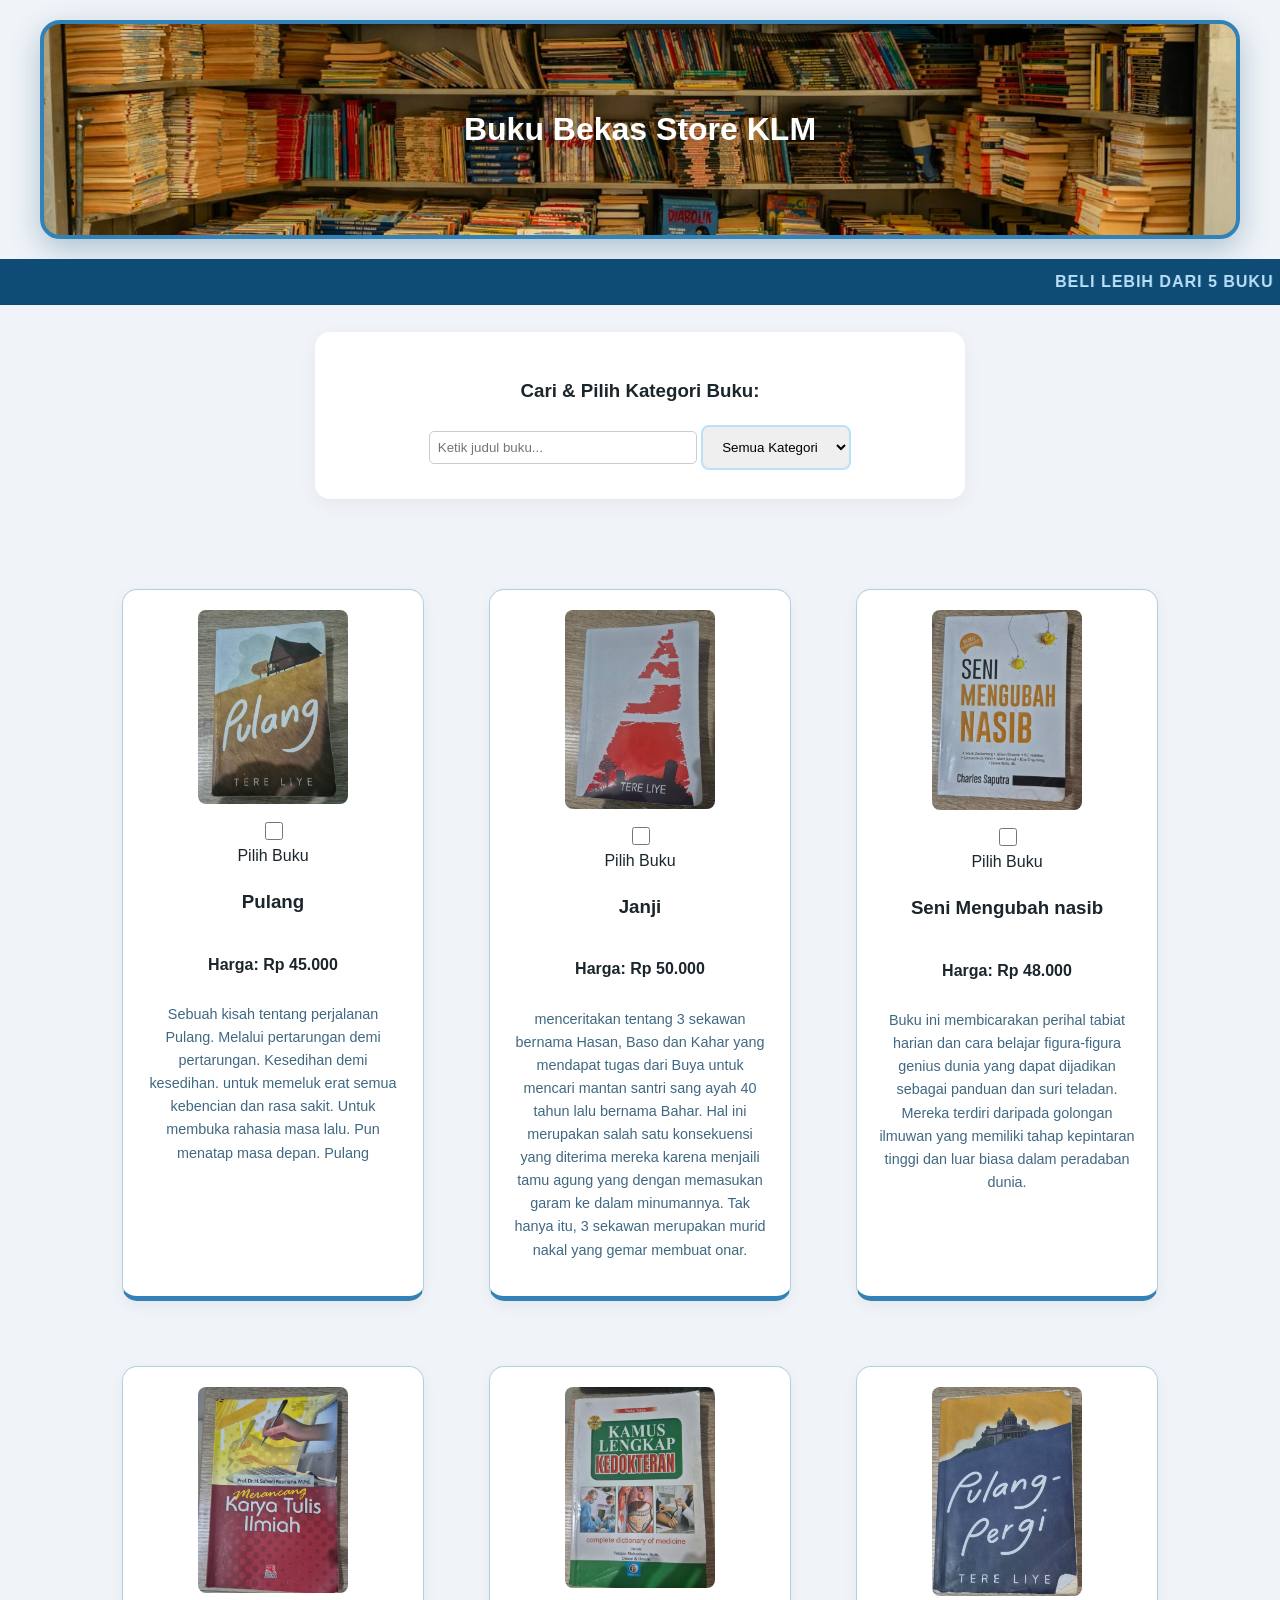
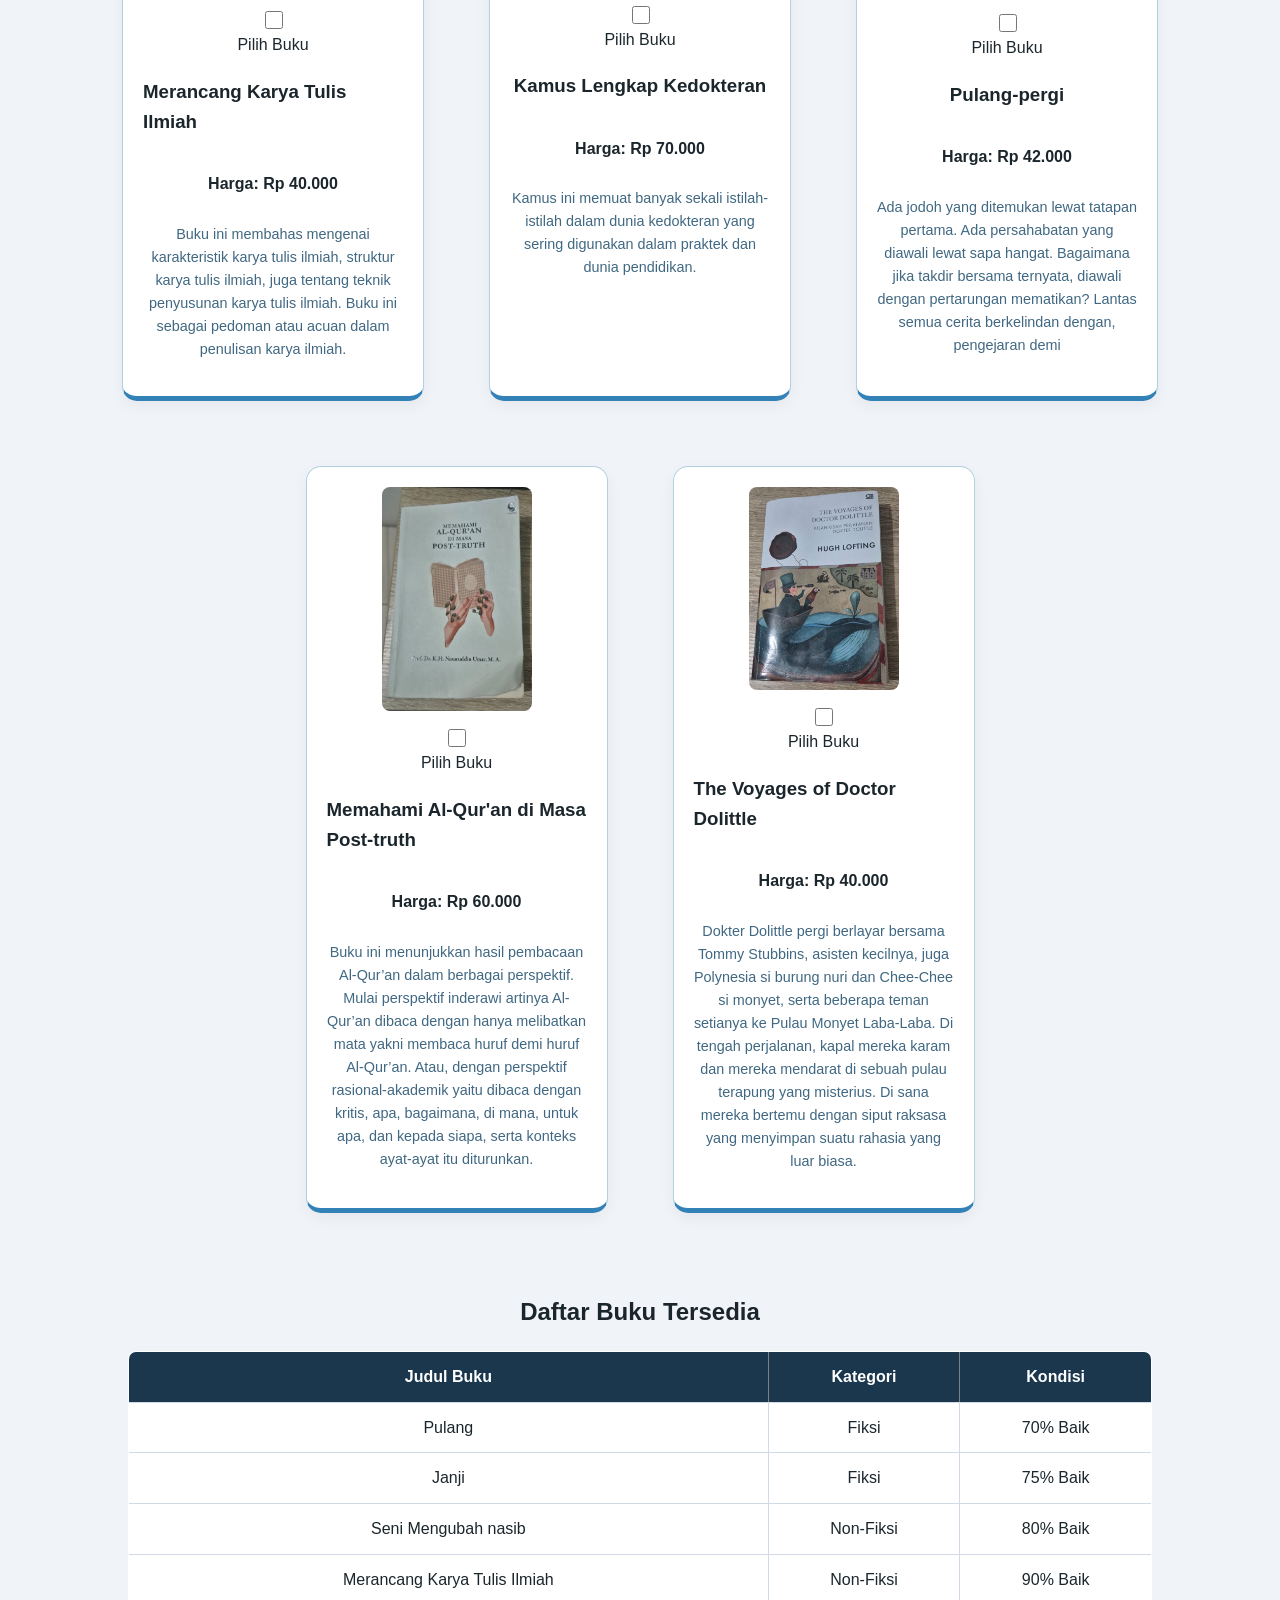
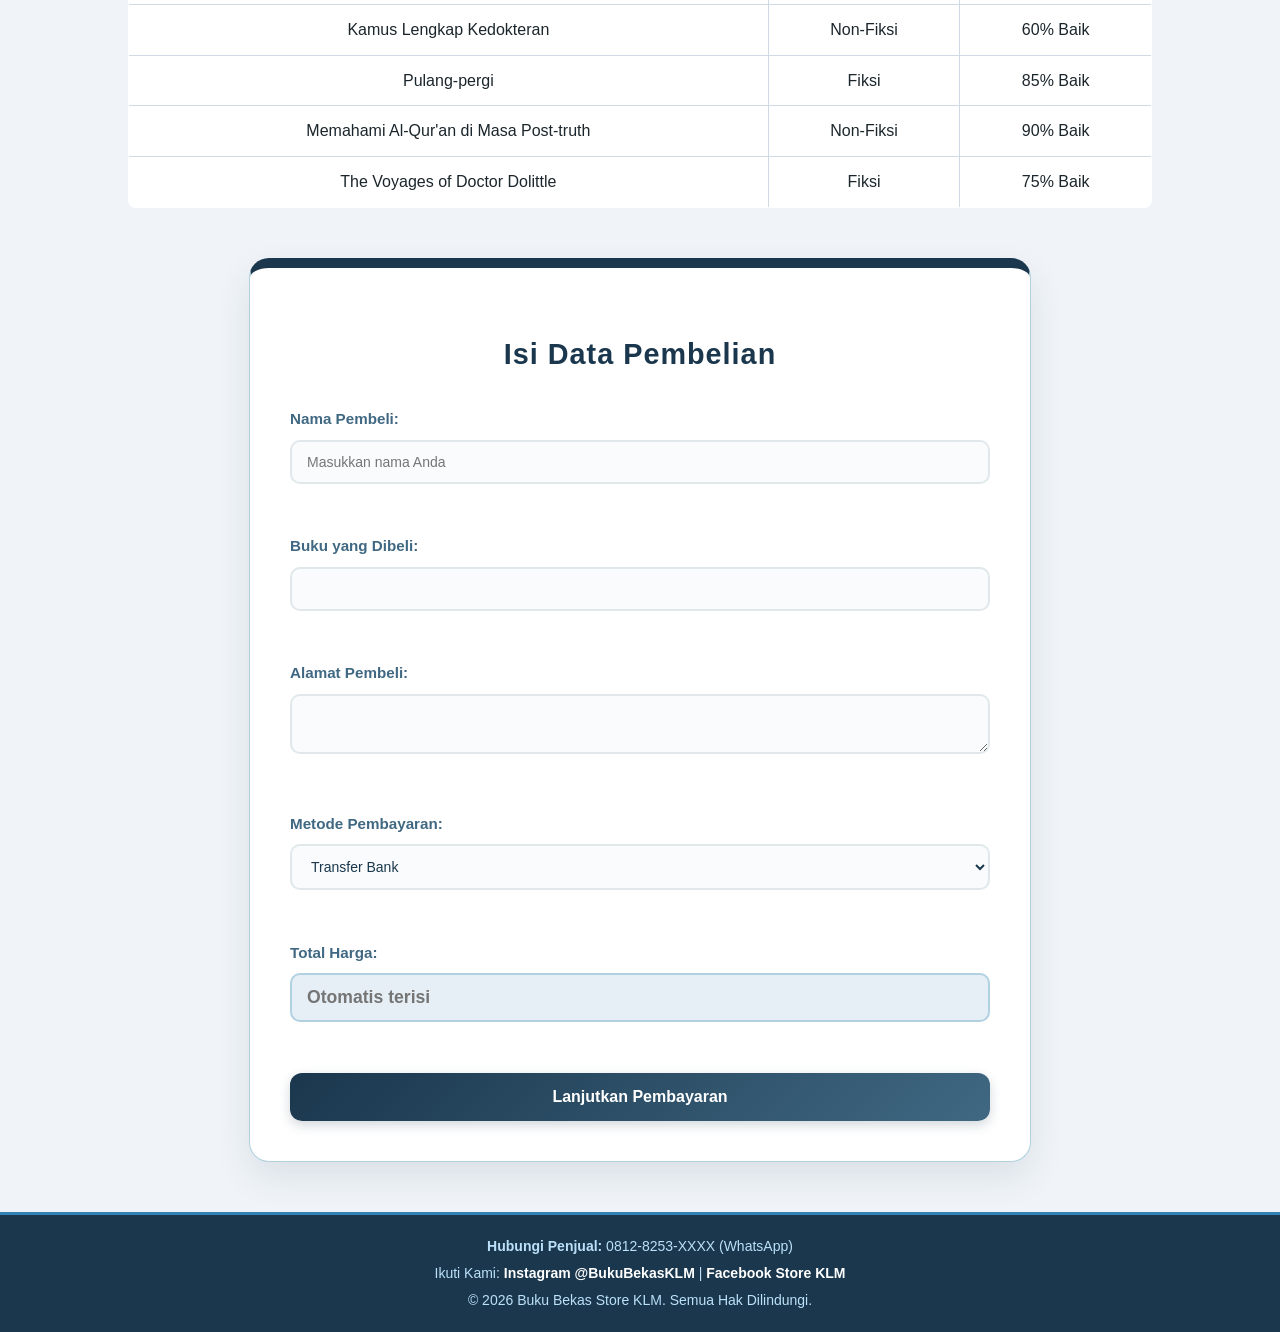
==== UTS.html @ cb33f7d5 "p1 alfin" ====
<!DOCTYPE html>
<html>
    <head>
        <title>CSSExternal</title>
        <meta charset="UTF-8">
        <link rel="stylesheet" href="UTS.css">
    </head>
    <body>
        <header>
            <h1>Buku Bekas Store KLM</h1>
            <marquee direction="left" behavior="scroll" scrollamount="8" loop="100">BELI LEBIH DARI 5 BUKU DAPAT DISKON 10%!!! BELI LEBIH DARI 5 BUKU DAPAT DISKON 10%!!! BELI LEBIH DARI 5 BUKU DAPAT DISKON 10%!!! </marquee>
        </header>
        <section class="kategori">
            <h3>Cari & Pilih Kategori Buku:</h3>
            <input type="text" id="search-buku" placeholder="Ketik judul buku..." style="padding: 8px; border-radius: 5px; border: 1px solid #ccc; margin-bottom: 10px; width: 250px;">
            <select id="jenis-buku">
                <option value="semua">Semua Kategori</option> 
                <option value="fiksi">Fiksi</option>
                <option value="nonfiksi">Non-Fiksi</option>
            </select>
        </section>
    <main>
        <ul class="daftar-buku">
            <li class="book-item" data-category="fiksi">
                <img src="gambar/buku1.jpeg" alt="Sampul Buku Fiksi" width="150">
                <input type="checkbox" class="pilih-buku" data-harga="45000" data-judul="Pulang"> Pilih Buku
                <h3>Pulang</h3>
                <p><strong>Harga: Rp 45.000</strong></p>
                <p class="sinopsis">Sebuah kisah tentang perjalanan Pulang. Melalui pertarungan demi pertarungan. Kesedihan demi kesedihan. untuk memeluk erat semua kebencian dan rasa sakit. Untuk membuka rahasia masa lalu. Pun menatap masa depan. Pulang</p>
            </li>
            
            <li class="book-item" data-category="fiksi">
                <img src="gambar/buku2.jpeg" alt="Sampul Buku Fiksi" width="150">
                <input type="checkbox" class="pilih-buku" data-harga="50000" data-judul="janji"> Pilih Buku
                <h3>Janji</h3>
                <p><strong>Harga: Rp 50.000</strong></p>
                <p class="sinopsis">menceritakan tentang 3 sekawan bernama Hasan, Baso dan Kahar yang mendapat tugas dari Buya untuk mencari mantan santri sang ayah 40 tahun lalu bernama Bahar. Hal ini merupakan salah satu konsekuensi yang diterima mereka karena menjaili tamu agung yang dengan memasukan garam ke dalam minumannya. Tak hanya itu, 3 sekawan merupakan murid nakal yang gemar membuat onar.</p>
            </li>

            <li class="book-item" data-category="nonfiksi">
                <img src="gambar/buku3.jpeg" alt="Sampul Buku Non-Fiksi" width="150">
                <input type="checkbox" class="pilih-buku" data-harga="48000" data-judul="Seni Mengubah Nasib"> Pilih Buku
                <h3>Seni Mengubah nasib</h3>
                <p><strong>Harga: Rp 48.000</strong></p>
                <p class="sinopsis">Buku ini membicarakan perihal tabiat harian dan cara belajar figura-figura genius dunia yang dapat dijadikan sebagai panduan dan suri teladan. Mereka terdiri daripada golongan ilmuwan yang memiliki tahap kepintaran tinggi dan luar biasa dalam peradaban dunia.</p>
            </li>

            <li class="book-item" data-category="nonfiksi">
                <img src="gambar/buku4.jpeg" alt="Sampul Buku Non-Fiksi" width="150">
                <input type="checkbox" class="pilih-buku" data-harga="40000" data-judul="Merancang Karya Tulis Ilmiah"> Pilih Buku
                <h3>Merancang Karya Tulis Ilmiah</h3>
                <p><strong>Harga: Rp 40.000</strong></p>
                <p class="sinopsis">Buku ini membahas mengenai karakteristik karya tulis ilmiah, struktur karya tulis ilmiah, juga tentang teknik penyusunan karya tulis ilmiah. Buku ini sebagai pedoman atau acuan dalam penulisan karya ilmiah.</p>
            </li>

            <li class="book-item" data-category="nonfiksi">
                <img src="gambar/buku5.jpeg" alt="Sampul Buku Non-Fiksi" width="150">
                <input type="checkbox" class="pilih-buku" data-harga="70000" data-judul="Kamus Lengkap Kedokteran"> Pilih Buku
                <h3>Kamus Lengkap Kedokteran</h3>
                <p><strong>Harga: Rp 70.000</strong></p>
                <p class="sinopsis">Kamus ini memuat banyak sekali istilah-istilah dalam dunia kedokteran yang sering digunakan dalam praktek dan dunia pendidikan.</p>
            </li>

            <li class="book-item" data-category="fiksi">
                <img src="gambar/buku6.jpeg" alt="Sampul Buku Fiksi" width="150">
                <input type="checkbox" class="pilih-buku" data-harga="42000" data-judul="Pulang-pergi"> Pilih Buku
                <h3>Pulang-pergi</h3>
                <p><strong>Harga: Rp 42.000</strong></p>
                <p class="sinopsis">Ada jodoh yang ditemukan lewat tatapan pertama. Ada persahabatan yang diawali lewat sapa hangat. Bagaimana jika takdir bersama ternyata, diawali dengan pertarungan mematikan? Lantas semua cerita berkelindan dengan, pengejaran demi</p>
            </li>

            <li class="book-item" data-category="nonfiksi">
                <img src="gambar/buku7.jpeg" alt="Sampul Buku Non-Fiksi" width="150">
                <input type="checkbox" class="pilih-buku" data-harga="60000" data-judul="Memahami Al-Qur'an di Masa Post-truth"> Pilih Buku
                <h3>Memahami Al-Qur'an di Masa Post-truth</h3>
                <p><strong>Harga: Rp 60.000</strong></p>
                <p class="sinopsis">Buku ini menunjukkan hasil pembacaan Al-Qur’an dalam berbagai perspektif. Mulai perspektif inderawi artinya Al-Qur’an dibaca dengan hanya melibatkan mata yakni membaca huruf demi huruf Al-Qur’an. Atau, dengan perspektif rasional-akademik yaitu dibaca dengan kritis, apa, bagaimana, di mana, untuk apa, dan kepada siapa, serta konteks ayat-ayat itu diturunkan.</p>
            </li>

            <li class="book-item" data-category="fiksi">
                <img src="gambar/buku8.jpeg" alt="Sampul Buku Fiksi" width="150">
                <input type="checkbox" class="pilih-buku" data-harga="40000" data-judul="The Voyages of Doctor Dolittle"> Pilih Buku
                <h3>The Voyages of Doctor Dolittle</h3>
                <p><strong>Harga: Rp 40.000</strong></p>
                <p class="sinopsis">Dokter Dolittle pergi berlayar bersama Tommy Stubbins, asisten kecilnya, juga Polynesia si burung nuri dan Chee-Chee si monyet, serta beberapa teman setianya ke Pulau Monyet Laba-Laba. Di tengah perjalanan, kapal mereka karam dan mereka mendarat di sebuah pulau terapung yang misterius. Di sana mereka bertemu dengan siput raksasa yang menyimpan suatu rahasia yang luar biasa.</p>
            </li>
        </ul>
    </main>

    <section class="stok-buku">
        <h2>Daftar Buku Tersedia</h2>
        <table border="1">
            <tr>
                <th>Judul Buku</th>
                <th>Kategori</th>
                <th>Kondisi</th>
            </tr>
            <tr>
                <td>Pulang</td>
                <td>Fiksi</td>
                <td>70% Baik</td>
            </tr>
            <tr>
                <td>Janji</td>
                <td>Fiksi</td>
                <td>75% Baik</td>
            </tr>
            <tr>
                <td>Seni Mengubah nasib</td>
                <td>Non-Fiksi</td>
                <td>80% Baik</td>
            </tr>
            <tr>
                <td>Merancang Karya Tulis Ilmiah</td>
                <td>Non-Fiksi</td>
                <td>90% Baik</td>
            </tr>
            <tr>
                <td>Kamus Lengkap Kedokteran</td>
                <td>Non-Fiksi</td>
                <td>60% Baik</td>
            </tr>
            <tr>
                <td>Pulang-pergi</td>
                <td>Fiksi</td>
                <td>85% Baik</td>
            </tr>
            <tr>
                <td>Memahami Al-Qur'an di Masa Post-truth</td>
                <td>Non-Fiksi</td>
                <td>90% Baik</td>
            </tr>
            <tr>
                <td>The Voyages of Doctor Dolittle</td>
                <td>Fiksi</td>
                <td>75% Baik</td>
            </tr>
        </table>
    </section>

    <section class="order-form">
        <h2>Isi Data Pembelian</h2>
        <form id="pembelian">
            <label for="nama">Nama Pembeli:</label>
            <input type="text" id="nama" name="nama" placeholder="Masukkan nama Anda"><br><br>

            <label for="pilihan-buku">Buku yang Dibeli:</label>
            <input type="text" id="pilihan-buku" name="pilihan-buku"><br><br>

            <label for="alamat">Alamat Pembeli:</label>
            <textarea id="alamat" name="alamat"></textarea><br><br>

            <label>Metode Pembayaran:</label>
            <select name="pembayaran">
                <option value="transfer">Transfer Bank</option>
                <option value="cod">COD (Bayar di Tempat)</option>
            </select><br><br>

            <label>Total Harga:</label>
            <input type="text" id="total" readonly placeholder="Otomatis terisi"><br><br>

            <button type="button" onclick="proses()">Lanjutkan Pembayaran</button>
        </form>
    </section>
    <script src="UTS.js"></script>
    <section class="riwayat-pembelian" id="riwayat-section" style="display:none;">
        <h2>Riwayat Pembelian</h2>
        <div id="daftar-riwayat"></div>
    </section>
    </body>
    <footer>
    <div class="footer-container">
        <p><strong>Hubungi Penjual:</strong> 0812-8253-XXXX (WhatsApp)</p> <div class="sosmed-links">
            <span>Ikuti Kami: </span>
            <a href="#">Instagram @BukuBekasKLM</a> | 
            <a href="#">Facebook Store KLM</a> </div>
        <p class="copyright">&copy; 2026 Buku Bekas Store KLM. Semua Hak Dilindungi.</p>
    </div>
</footer>
</html>
---- UTS.css ----
body {
    font-family: 'Segoe UI', Roboto, Helvetica, Arial, sans-serif;
    color: #1B262C;
    background-color: #F0F4F8; /* Blue-Grey Soft */
    margin: 0;
    padding: 0;
    line-height: 1.6;
}

h1 {
    text-align: center;
    color: #FFFFFF;
    background-image: url(gambar/image\ buku\ bekaas.jpeg);
    background-size: cover;
    background-position: center;
    max-width: 90%;
    margin: 20px auto;
    padding: 80px 20px;
    border: 4px solid #3282B8;
    border-radius: 20px;
    box-shadow: 0 10px 30px rgba(15, 76, 117, 0.3);
}

h2 {
    text-align: center;
}

marquee {
    background-color: #0F4C75;
    color: #BBE1FA;
    padding: 10px;
    font-weight: 600;
    letter-spacing: 1px;
}

.kategori {
    background: #FFFFFF;
    max-width: 600px;
    margin: 20px auto 30px;
    padding: 25px;
    border-radius: 15px;
    box-shadow: 0 5px 20px rgba(0,0,0,0.05);
    text-align: center;
    position: relative;
    z-index: 10;
}

#search-buku, #jenis-buku {
    padding: 12px 15px;
    border: 2px solid #BBE1FA;
    border-radius: 8px;
    outline: none;
    transition: all 0.3s;
}

#search-buku { width: 60%; }
#search-buku:focus { border-color: #3282B8; box-shadow: 0 0 8px rgba(50, 130, 184, 0.2); }

.daftar-buku {
    display: flex;
    flex-wrap: wrap;
    justify-content: center;
    gap: 25px;
    padding: 40px;
}

.book-item {
    display: flex;
    flex-direction: column; 
    align-items: center;
    margin: 20px; 
    padding: 20px; 
    background-color: #FFFFFF;
    border: 1px solid #B1D0E0; 
    width: 260px;
    border-radius: 15px;
    box-shadow: 0 5px 15px rgba(26, 55, 77, 0.05);
    transition: transform 0.3s ease;
}

.selection-box {
    display: flex;
    align-items: center;
    justify-content: center;
    gap: 10px;
    margin: 15px 0; 
    padding: 8px 15px;
    background-color: #F1F6F9; 
    border-radius: 20px;
    border: 1px solid #B1D0E0;
    width: 80%; 
    cursor: pointer;
}

.pilih-buku {
    accent-color: #0F4C75; 
    width: 18px;
    height: 18px;
    cursor: pointer;
}

.book-item img {
    max-width: 100%;
    height: auto;
    border-radius: 8px;
    margin-bottom: 15px; 
    display: block; 
}

.sinopsis {
    font-size: 0.9em;
    color: #406882;
    text-align: center; 
    margin-top: 10px;
}
.book-item:has(.pilih-buku:checked) {
    border: 2px solid #3282B8;
    background-color: #F0F8FF;
    transform: translateY(-5px); 
}

table {
    width: 80%;
    margin: 20px auto;
    border-collapse: collapse;
    background-color: #FFFFFF;
    border-radius: 8px;
    overflow: hidden; 
}

th {
    background-color: #1A374D;
    color: #FFFFFF;
    padding: 12px;
}

td {
    padding: 12px;
    border: 1px solid #D1D9E6;
    text-align: center;
}
.book-item {
    background: #FFFFFF;
    padding: 20px;
    width: 260px;
    border-radius: 15px;
    border-bottom: 5px solid #3282B8;
    box-shadow: 0 5px 15px rgba(0,0,0,0.05);
    transition: transform 0.3s;
}



/* --- Styling Area Form Pembelian (Soal 3 & 5) --- */
.order-form {
    background-color: #FFFFFF;
    max-width: 700px;
    margin: 50px auto;
    padding: 40px; /* Box model: padding ditingkatkan agar lega  */
    border-radius: 20px;
    border: 1px solid #B1D0E0;
    border-top: 10px solid #1A374D; /* Aksen Navy Tebal di atas */
    box-shadow: 0 15px 35px rgba(26, 55, 77, 0.1);
}

.order-form h2 {
    color: #1A374D;
    text-align: center;
    margin-bottom: 30px;
    font-size: 1.8em;
    letter-spacing: 1px;
}

.order-form label {
    display: block;
    font-weight: 600;
    margin-bottom: 8px;
    color: #406882;
    font-size: 0.95em;
}

.order-form input[type="text"],
.order-form textarea,
.order-form select {
    width: 100%;
    padding: 12px 15px;
    margin-bottom: 25px; 
    border: 2px solid #E1E8EB;
    border-radius: 10px;
    background-color: #F9FBFC;
    color: #1A374D;
    font-family: inherit;
    font-size: 14px;
    transition: all 0.3s ease;
    box-sizing: border-box; 
}

.order-form input:focus,
.order-form textarea:focus,
.order-form select:focus {
    border-color: #3282B8;
    background-color: #FFFFFF;
    box-shadow: 0 0 0 4px rgba(50, 130, 184, 0.1);
    outline: none;
}

/* Khusus untuk Total Harga (Read-only) */
#total {
    background-color: #E6EFF5;
    border-color: #B1D0E0;
    font-weight: bold;
    color: #0F4C75;
    font-size: 1.1em;
}

/* Tombol Lanjutkan Pembayaran (Soal 3) */
button {
    background: linear-gradient(135deg, #1A374D 0%, #406882 100%);
    color: white;
    border: none;
    padding: 15px 30px;
    border-radius: 12px;
    font-size: 16px;
    font-weight: bold;
    cursor: pointer;
    width: 100%;
    transition: all 0.3s ease;
    box-shadow: 0 4px 12px rgba(26, 55, 77, 0.2);
}

button:hover {
    transform: translateY(-2px);
    box-shadow: 0 6px 18px rgba(26, 55, 77, 0.3);
    filter: brightness(1.1);
}

/* --- Styling Riwayat Pembelian (Soal 7) --- */
.riwayat-pembelian {
    max-width: 700px;
    margin: 30px auto 120px;
    background: #FFFFFF;
    padding: 30px;
    border-radius: 15px;
    border: 1px dashed #B1D0E0;
}

.nota-pembelian {
    background: #F1F6F9;
    padding: 20px;
    border-radius: 10px;
    margin-bottom: 15px;
    border-left: 5px solid #3282B8;
}

footer {
    position:static;
    bottom: 0;
    left: 0;
    width: 100%;
    background-color: #1A374D; 
    color: #BBE1FA; 
    text-align: center;
    padding: 15px 0; 
    font-size: 14px;
    border-top: 3px solid #3282B8; 
    z-index: 1000; 
}

.footer-container p {
    margin: 5px 0; 
}

.sosmed-links a {
    color: #FFFFFF;
    text-decoration: none;
    font-weight: bold;
    transition: color 0.3s;
}

.sosmed-links a:hover {
    color: #BBE1FA; 
    text-decoration: underline;
}

@media screen and (max-width: 768px) {
    h1 {
        padding: 50px 15px; 
        font-size: 1.8rem; 
        max-width: 95%;
    }

    .kategori {
        max-width: 90%;
        padding: 20px;
    }

    #search-buku {
        width: 100%; /* Search memenuhi lebar pada layar kecil */
        margin-bottom: 10px;
        margin-right: 0;
    }

    #jenis-buku {
        width: 100%;
    }

    .daftar-buku {
        padding: 20px;
        gap: 15px;
    }

    .order-form, .riwayat-pembelian {
        max-width: 90%;
        padding: 25px; /* Mengurangi padding form [cite: 41] */
    }
}

@media screen and (max-width: 480px) {
    h1 {
        padding: 40px 10px;
        font-size: 1.5rem; 
        border-radius: 15px;
    }

    .daftar-buku {
        flex-direction: column; 
        align-items: center;
    }

    .book-item {
        width: 90%; 
        margin: 10px 0;
    }

    .stok-buku {
        width: 100%;
        overflow-x: auto; 
        display: block;
    }

    table {
        width: 100%;
        font-size: 12px; 
    }

    th, td {
        padding: 8px;
    }

    button {
        padding: 12px 20px;
        font-size: 14px;
    }

    footer {
        font-size: 12px;
        padding: 20px 10px;
    }
}
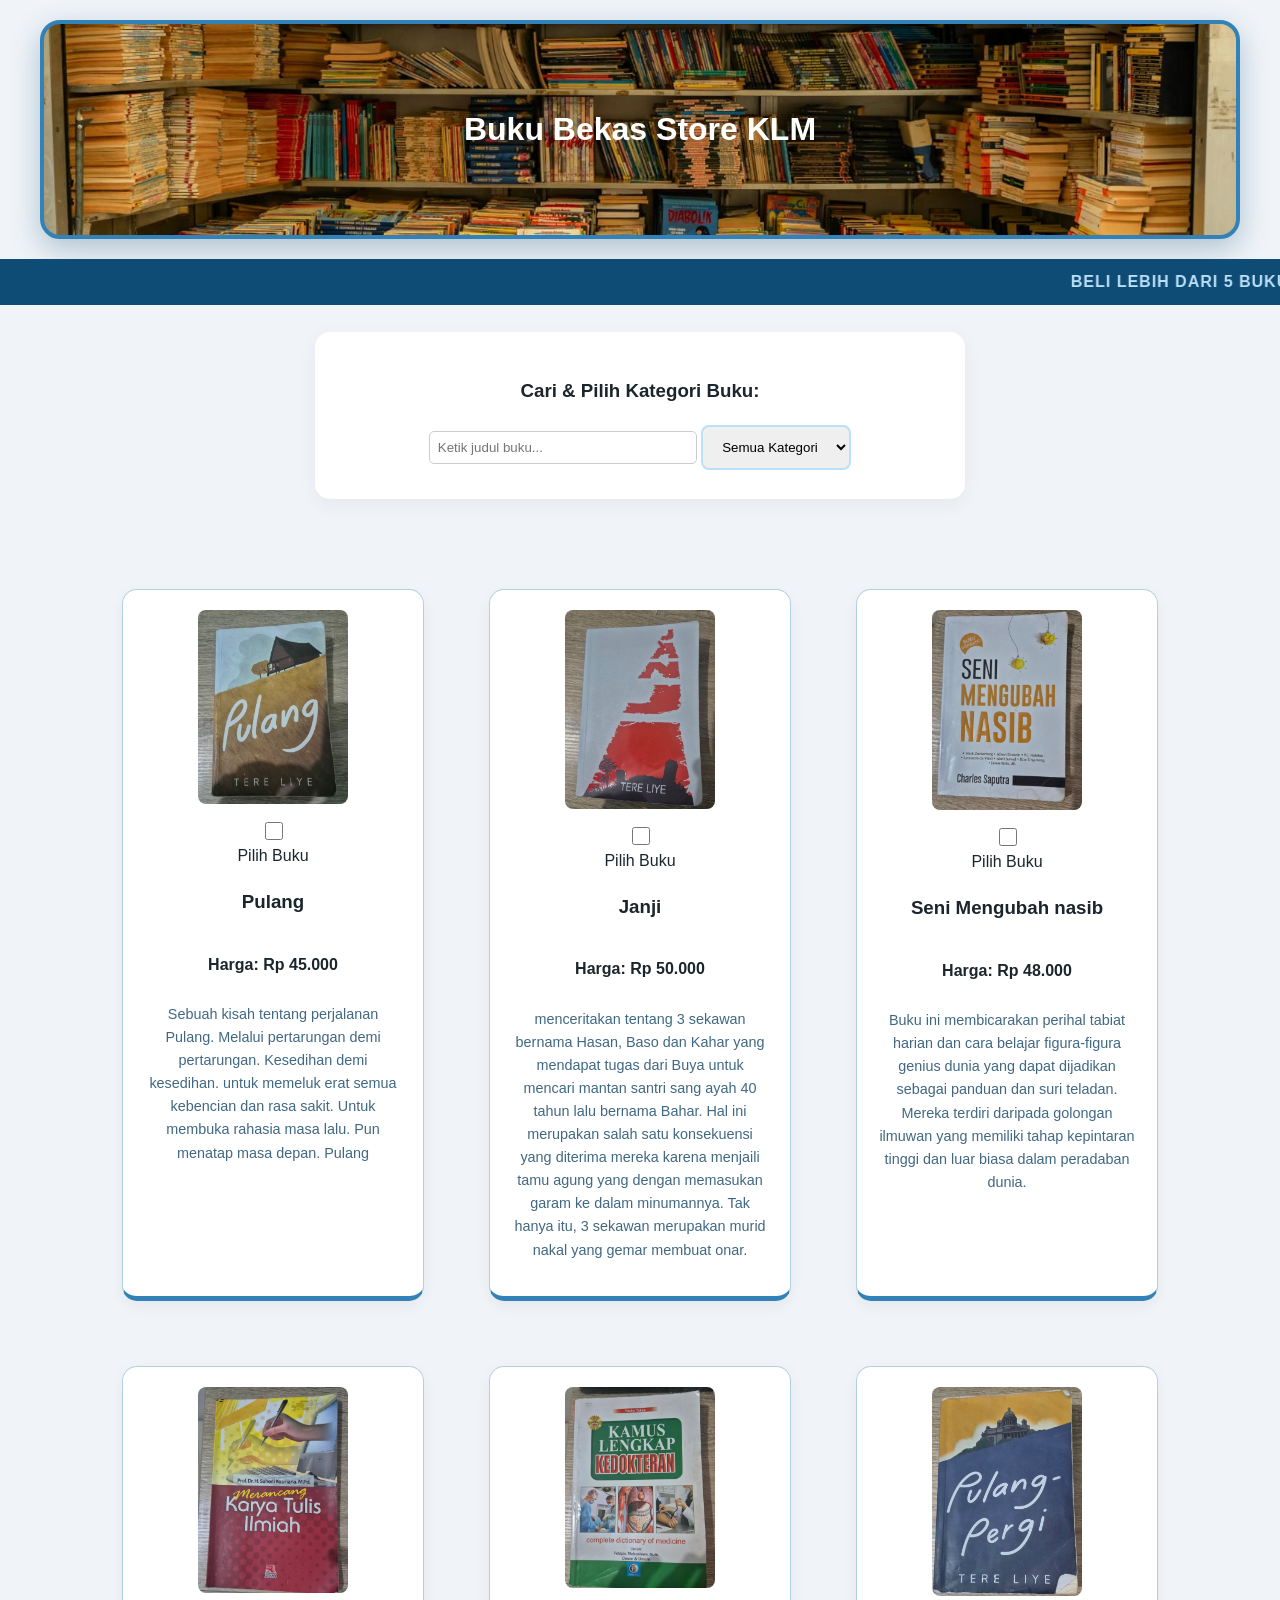
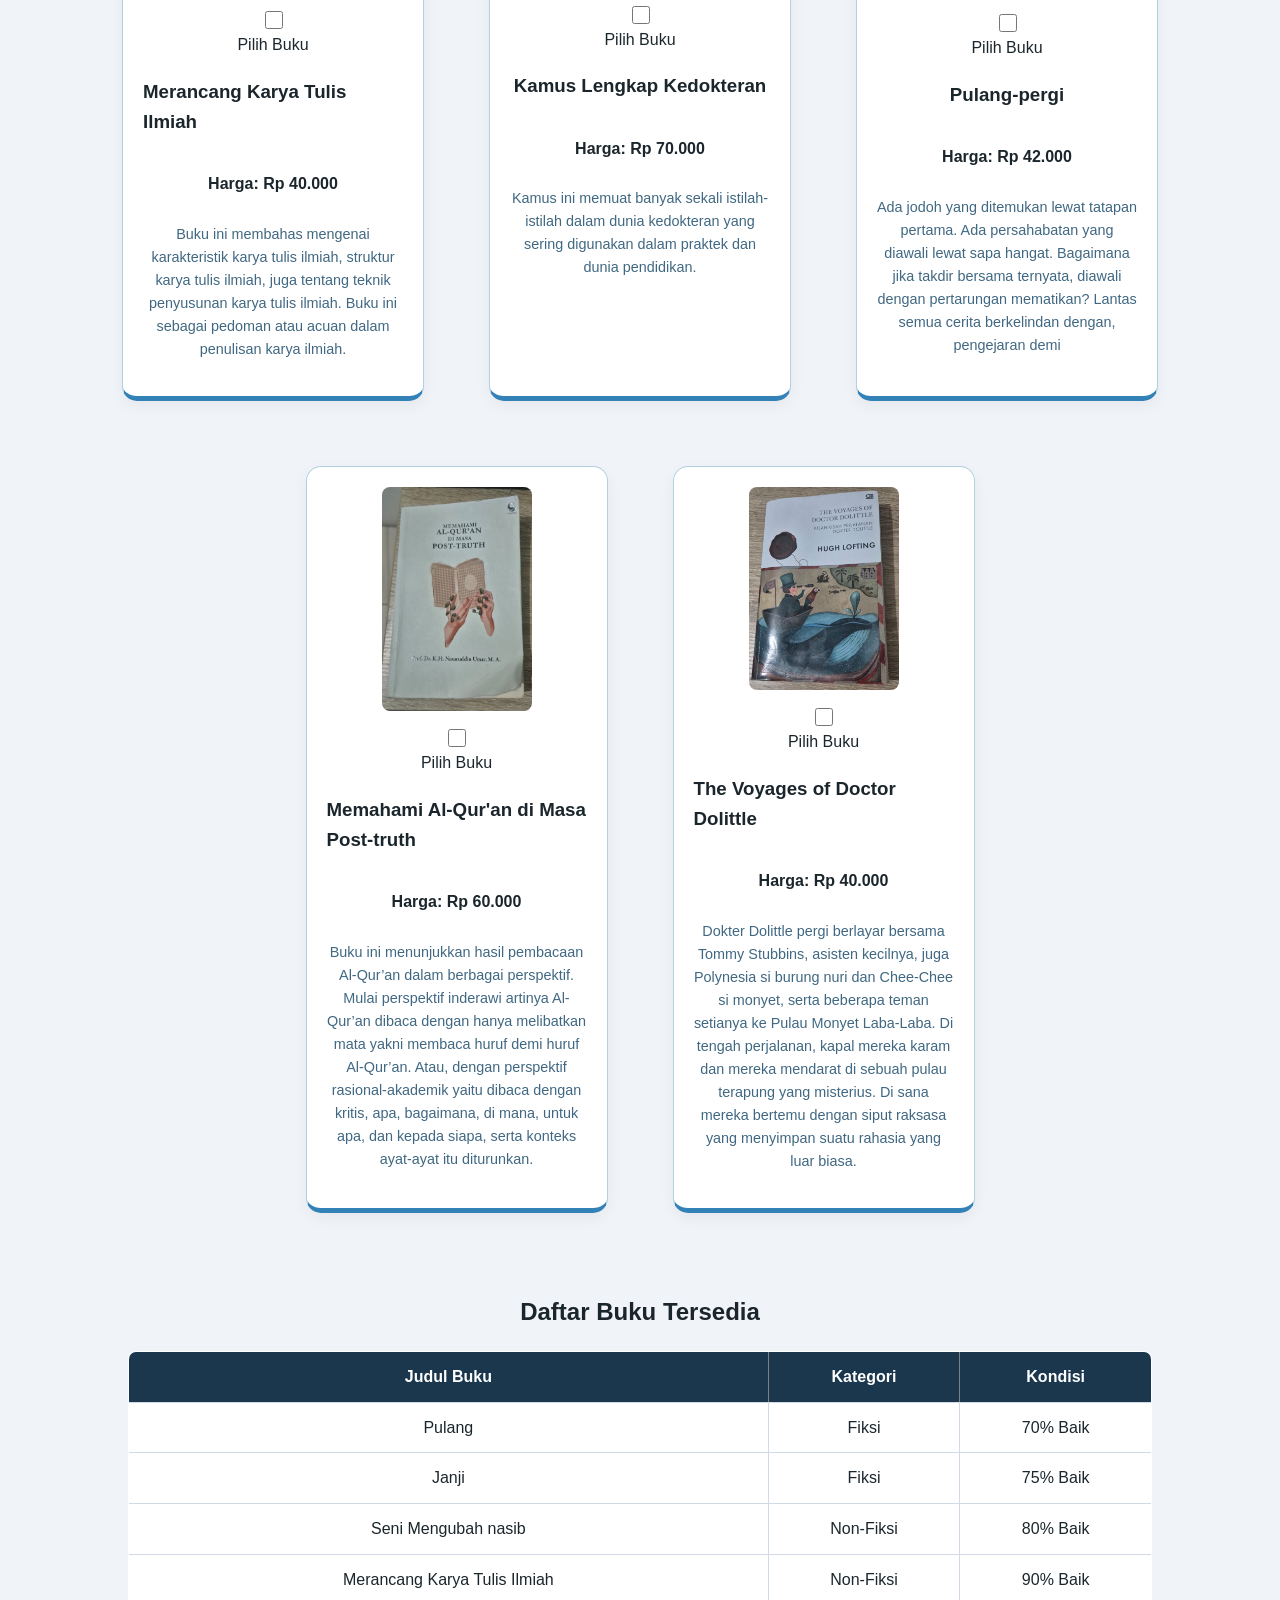
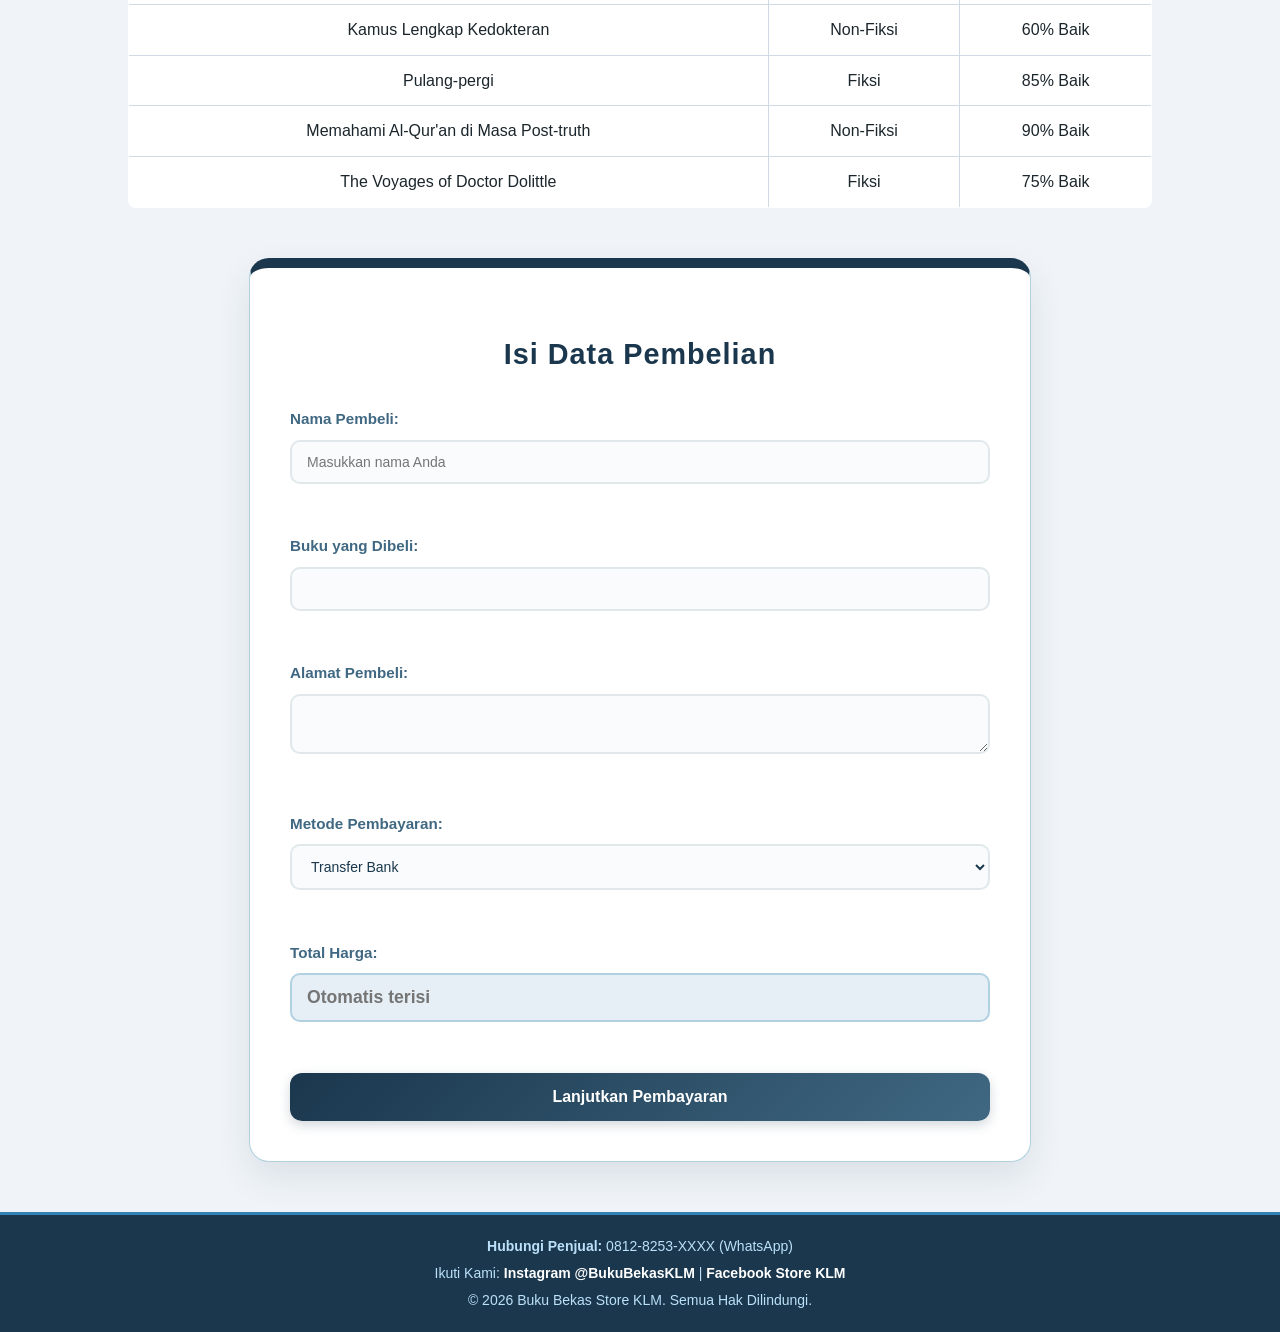
==== commit 05c42063: "Add files via upload" ====
--- a/UTS.html
+++ b/UTS.html
@@ -1,180 +1,180 @@
-<!DOCTYPE html>
-<html>
-    <head>
-        <title>CSSExternal</title>
-        <meta charset="UTF-8">
-        <link rel="stylesheet" href="UTS.css">
-    </head>
-    <body>
-        <header>
-            <h1>Buku Bekas Store KLM</h1>
-            <marquee direction="left" behavior="scroll" scrollamount="8" loop="100">BELI LEBIH DARI 5 BUKU DAPAT DISKON 10%!!! BELI LEBIH DARI 5 BUKU DAPAT DISKON 10%!!! BELI LEBIH DARI 5 BUKU DAPAT DISKON 10%!!! </marquee>
-        </header>
-        <section class="kategori">
-            <h3>Cari & Pilih Kategori Buku:</h3>
-            <input type="text" id="search-buku" placeholder="Ketik judul buku..." style="padding: 8px; border-radius: 5px; border: 1px solid #ccc; margin-bottom: 10px; width: 250px;">
-            <select id="jenis-buku">
-                <option value="semua">Semua Kategori</option> 
-                <option value="fiksi">Fiksi</option>
-                <option value="nonfiksi">Non-Fiksi</option>
-            </select>
-        </section>
-    <main>
-        <ul class="daftar-buku">
-            <li class="book-item" data-category="fiksi">
-                <img src="gambar/buku1.jpeg" alt="Sampul Buku Fiksi" width="150">
-                <input type="checkbox" class="pilih-buku" data-harga="45000" data-judul="Pulang"> Pilih Buku
-                <h3>Pulang</h3>
-                <p><strong>Harga: Rp 45.000</strong></p>
-                <p class="sinopsis">Sebuah kisah tentang perjalanan Pulang. Melalui pertarungan demi pertarungan. Kesedihan demi kesedihan. untuk memeluk erat semua kebencian dan rasa sakit. Untuk membuka rahasia masa lalu. Pun menatap masa depan. Pulang</p>
-            </li>
-            
-            <li class="book-item" data-category="fiksi">
-                <img src="gambar/buku2.jpeg" alt="Sampul Buku Fiksi" width="150">
-                <input type="checkbox" class="pilih-buku" data-harga="50000" data-judul="janji"> Pilih Buku
-                <h3>Janji</h3>
-                <p><strong>Harga: Rp 50.000</strong></p>
-                <p class="sinopsis">menceritakan tentang 3 sekawan bernama Hasan, Baso dan Kahar yang mendapat tugas dari Buya untuk mencari mantan santri sang ayah 40 tahun lalu bernama Bahar. Hal ini merupakan salah satu konsekuensi yang diterima mereka karena menjaili tamu agung yang dengan memasukan garam ke dalam minumannya. Tak hanya itu, 3 sekawan merupakan murid nakal yang gemar membuat onar.</p>
-            </li>
-
-            <li class="book-item" data-category="nonfiksi">
-                <img src="gambar/buku3.jpeg" alt="Sampul Buku Non-Fiksi" width="150">
-                <input type="checkbox" class="pilih-buku" data-harga="48000" data-judul="Seni Mengubah Nasib"> Pilih Buku
-                <h3>Seni Mengubah nasib</h3>
-                <p><strong>Harga: Rp 48.000</strong></p>
-                <p class="sinopsis">Buku ini membicarakan perihal tabiat harian dan cara belajar figura-figura genius dunia yang dapat dijadikan sebagai panduan dan suri teladan. Mereka terdiri daripada golongan ilmuwan yang memiliki tahap kepintaran tinggi dan luar biasa dalam peradaban dunia.</p>
-            </li>
-
-            <li class="book-item" data-category="nonfiksi">
-                <img src="gambar/buku4.jpeg" alt="Sampul Buku Non-Fiksi" width="150">
-                <input type="checkbox" class="pilih-buku" data-harga="40000" data-judul="Merancang Karya Tulis Ilmiah"> Pilih Buku
-                <h3>Merancang Karya Tulis Ilmiah</h3>
-                <p><strong>Harga: Rp 40.000</strong></p>
-                <p class="sinopsis">Buku ini membahas mengenai karakteristik karya tulis ilmiah, struktur karya tulis ilmiah, juga tentang teknik penyusunan karya tulis ilmiah. Buku ini sebagai pedoman atau acuan dalam penulisan karya ilmiah.</p>
-            </li>
-
-            <li class="book-item" data-category="nonfiksi">
-                <img src="gambar/buku5.jpeg" alt="Sampul Buku Non-Fiksi" width="150">
-                <input type="checkbox" class="pilih-buku" data-harga="70000" data-judul="Kamus Lengkap Kedokteran"> Pilih Buku
-                <h3>Kamus Lengkap Kedokteran</h3>
-                <p><strong>Harga: Rp 70.000</strong></p>
-                <p class="sinopsis">Kamus ini memuat banyak sekali istilah-istilah dalam dunia kedokteran yang sering digunakan dalam praktek dan dunia pendidikan.</p>
-            </li>
-
-            <li class="book-item" data-category="fiksi">
-                <img src="gambar/buku6.jpeg" alt="Sampul Buku Fiksi" width="150">
-                <input type="checkbox" class="pilih-buku" data-harga="42000" data-judul="Pulang-pergi"> Pilih Buku
-                <h3>Pulang-pergi</h3>
-                <p><strong>Harga: Rp 42.000</strong></p>
-                <p class="sinopsis">Ada jodoh yang ditemukan lewat tatapan pertama. Ada persahabatan yang diawali lewat sapa hangat. Bagaimana jika takdir bersama ternyata, diawali dengan pertarungan mematikan? Lantas semua cerita berkelindan dengan, pengejaran demi</p>
-            </li>
-
-            <li class="book-item" data-category="nonfiksi">
-                <img src="gambar/buku7.jpeg" alt="Sampul Buku Non-Fiksi" width="150">
-                <input type="checkbox" class="pilih-buku" data-harga="60000" data-judul="Memahami Al-Qur'an di Masa Post-truth"> Pilih Buku
-                <h3>Memahami Al-Qur'an di Masa Post-truth</h3>
-                <p><strong>Harga: Rp 60.000</strong></p>
-                <p class="sinopsis">Buku ini menunjukkan hasil pembacaan Al-Qur’an dalam berbagai perspektif. Mulai perspektif inderawi artinya Al-Qur’an dibaca dengan hanya melibatkan mata yakni membaca huruf demi huruf Al-Qur’an. Atau, dengan perspektif rasional-akademik yaitu dibaca dengan kritis, apa, bagaimana, di mana, untuk apa, dan kepada siapa, serta konteks ayat-ayat itu diturunkan.</p>
-            </li>
-
-            <li class="book-item" data-category="fiksi">
-                <img src="gambar/buku8.jpeg" alt="Sampul Buku Fiksi" width="150">
-                <input type="checkbox" class="pilih-buku" data-harga="40000" data-judul="The Voyages of Doctor Dolittle"> Pilih Buku
-                <h3>The Voyages of Doctor Dolittle</h3>
-                <p><strong>Harga: Rp 40.000</strong></p>
-                <p class="sinopsis">Dokter Dolittle pergi berlayar bersama Tommy Stubbins, asisten kecilnya, juga Polynesia si burung nuri dan Chee-Chee si monyet, serta beberapa teman setianya ke Pulau Monyet Laba-Laba. Di tengah perjalanan, kapal mereka karam dan mereka mendarat di sebuah pulau terapung yang misterius. Di sana mereka bertemu dengan siput raksasa yang menyimpan suatu rahasia yang luar biasa.</p>
-            </li>
-        </ul>
-    </main>
-
-    <section class="stok-buku">
-        <h2>Daftar Buku Tersedia</h2>
-        <table border="1">
-            <tr>
-                <th>Judul Buku</th>
-                <th>Kategori</th>
-                <th>Kondisi</th>
-            </tr>
-            <tr>
-                <td>Pulang</td>
-                <td>Fiksi</td>
-                <td>70% Baik</td>
-            </tr>
-            <tr>
-                <td>Janji</td>
-                <td>Fiksi</td>
-                <td>75% Baik</td>
-            </tr>
-            <tr>
-                <td>Seni Mengubah nasib</td>
-                <td>Non-Fiksi</td>
-                <td>80% Baik</td>
-            </tr>
-            <tr>
-                <td>Merancang Karya Tulis Ilmiah</td>
-                <td>Non-Fiksi</td>
-                <td>90% Baik</td>
-            </tr>
-            <tr>
-                <td>Kamus Lengkap Kedokteran</td>
-                <td>Non-Fiksi</td>
-                <td>60% Baik</td>
-            </tr>
-            <tr>
-                <td>Pulang-pergi</td>
-                <td>Fiksi</td>
-                <td>85% Baik</td>
-            </tr>
-            <tr>
-                <td>Memahami Al-Qur'an di Masa Post-truth</td>
-                <td>Non-Fiksi</td>
-                <td>90% Baik</td>
-            </tr>
-            <tr>
-                <td>The Voyages of Doctor Dolittle</td>
-                <td>Fiksi</td>
-                <td>75% Baik</td>
-            </tr>
-        </table>
-    </section>
-
-    <section class="order-form">
-        <h2>Isi Data Pembelian</h2>
-        <form id="pembelian">
-            <label for="nama">Nama Pembeli:</label>
-            <input type="text" id="nama" name="nama" placeholder="Masukkan nama Anda"><br><br>
-
-            <label for="pilihan-buku">Buku yang Dibeli:</label>
-            <input type="text" id="pilihan-buku" name="pilihan-buku"><br><br>
-
-            <label for="alamat">Alamat Pembeli:</label>
-            <textarea id="alamat" name="alamat"></textarea><br><br>
-
-            <label>Metode Pembayaran:</label>
-            <select name="pembayaran">
-                <option value="transfer">Transfer Bank</option>
-                <option value="cod">COD (Bayar di Tempat)</option>
-            </select><br><br>
-
-            <label>Total Harga:</label>
-            <input type="text" id="total" readonly placeholder="Otomatis terisi"><br><br>
-
-            <button type="button" onclick="proses()">Lanjutkan Pembayaran</button>
-        </form>
-    </section>
-    <script src="UTS.js"></script>
-    <section class="riwayat-pembelian" id="riwayat-section" style="display:none;">
-        <h2>Riwayat Pembelian</h2>
-        <div id="daftar-riwayat"></div>
-    </section>
-    </body>
-    <footer>
-    <div class="footer-container">
-        <p><strong>Hubungi Penjual:</strong> 0812-8253-XXXX (WhatsApp)</p> <div class="sosmed-links">
-            <span>Ikuti Kami: </span>
-            <a href="#">Instagram @BukuBekasKLM</a> | 
-            <a href="#">Facebook Store KLM</a> </div>
-        <p class="copyright">&copy; 2026 Buku Bekas Store KLM. Semua Hak Dilindungi.</p>
-    </div>
-</footer>
+<!DOCTYPE html>
+<html>
+    <head>
+        <title>CSSExternal</title>
+        <meta charset="UTF-8">
+        <link rel="stylesheet" href="UTS.css">
+    </head>
+    <body>
+        <header>
+            <h1>Buku Bekas Store KLM</h1>
+            <marquee direction="left" behavior="scroll" scrollamount="8" loop="100">BELI LEBIH DARI 5 BUKU DAPAT DISKON 10%!!! BELI LEBIH DARI 5 BUKU DAPAT DISKON 10%!!! BELI LEBIH DARI 5 BUKU DAPAT DISKON 10%!!! </marquee>
+        </header>
+        <section class="kategori">
+            <h3>Cari & Pilih Kategori Buku:</h3>
+            <input type="text" id="search-buku" placeholder="Ketik judul buku..." style="padding: 8px; border-radius: 5px; border: 1px solid #ccc; margin-bottom: 10px; width: 250px;">
+            <select id="jenis-buku">
+                <option value="semua">Semua Kategori</option> 
+                <option value="fiksi">Fiksi</option>
+                <option value="nonfiksi">Non-Fiksi</option>
+            </select>
+        </section>
+    <main>
+        <ul class="daftar-buku">
+            <li class="book-item" data-category="fiksi">
+                <img src="gambar/buku1.jpeg" alt="Sampul Buku Fiksi" width="150">
+                <input type="checkbox" class="pilih-buku" data-harga="45000" data-judul="Pulang"> Pilih Buku
+                <h3>Pulang</h3>
+                <p><strong>Harga: Rp 45.000</strong></p>
+                <p class="sinopsis">Sebuah kisah tentang perjalanan Pulang. Melalui pertarungan demi pertarungan. Kesedihan demi kesedihan. untuk memeluk erat semua kebencian dan rasa sakit. Untuk membuka rahasia masa lalu. Pun menatap masa depan. Pulang</p>
+            </li>
+            
+            <li class="book-item" data-category="fiksi">
+                <img src="gambar/buku2.jpeg" alt="Sampul Buku Fiksi" width="150">
+                <input type="checkbox" class="pilih-buku" data-harga="50000" data-judul="janji"> Pilih Buku
+                <h3>Janji</h3>
+                <p><strong>Harga: Rp 50.000</strong></p>
+                <p class="sinopsis">menceritakan tentang 3 sekawan bernama Hasan, Baso dan Kahar yang mendapat tugas dari Buya untuk mencari mantan santri sang ayah 40 tahun lalu bernama Bahar. Hal ini merupakan salah satu konsekuensi yang diterima mereka karena menjaili tamu agung yang dengan memasukan garam ke dalam minumannya. Tak hanya itu, 3 sekawan merupakan murid nakal yang gemar membuat onar.</p>
+            </li>
+
+            <li class="book-item" data-category="nonfiksi">
+                <img src="gambar/buku3.jpeg" alt="Sampul Buku Non-Fiksi" width="150">
+                <input type="checkbox" class="pilih-buku" data-harga="48000" data-judul="Seni Mengubah Nasib"> Pilih Buku
+                <h3>Seni Mengubah nasib</h3>
+                <p><strong>Harga: Rp 48.000</strong></p>
+                <p class="sinopsis">Buku ini membicarakan perihal tabiat harian dan cara belajar figura-figura genius dunia yang dapat dijadikan sebagai panduan dan suri teladan. Mereka terdiri daripada golongan ilmuwan yang memiliki tahap kepintaran tinggi dan luar biasa dalam peradaban dunia.</p>
+            </li>
+
+            <li class="book-item" data-category="nonfiksi">
+                <img src="gambar/buku4.jpeg" alt="Sampul Buku Non-Fiksi" width="150">
+                <input type="checkbox" class="pilih-buku" data-harga="40000" data-judul="Merancang Karya Tulis Ilmiah"> Pilih Buku
+                <h3>Merancang Karya Tulis Ilmiah</h3>
+                <p><strong>Harga: Rp 40.000</strong></p>
+                <p class="sinopsis">Buku ini membahas mengenai karakteristik karya tulis ilmiah, struktur karya tulis ilmiah, juga tentang teknik penyusunan karya tulis ilmiah. Buku ini sebagai pedoman atau acuan dalam penulisan karya ilmiah.</p>
+            </li>
+
+            <li class="book-item" data-category="nonfiksi">
+                <img src="gambar/buku5.jpeg" alt="Sampul Buku Non-Fiksi" width="150">
+                <input type="checkbox" class="pilih-buku" data-harga="70000" data-judul="Kamus Lengkap Kedokteran"> Pilih Buku
+                <h3>Kamus Lengkap Kedokteran</h3>
+                <p><strong>Harga: Rp 70.000</strong></p>
+                <p class="sinopsis">Kamus ini memuat banyak sekali istilah-istilah dalam dunia kedokteran yang sering digunakan dalam praktek dan dunia pendidikan.</p>
+            </li>
+
+            <li class="book-item" data-category="fiksi">
+                <img src="gambar/buku6.jpeg" alt="Sampul Buku Fiksi" width="150">
+                <input type="checkbox" class="pilih-buku" data-harga="42000" data-judul="Pulang-pergi"> Pilih Buku
+                <h3>Pulang-pergi</h3>
+                <p><strong>Harga: Rp 42.000</strong></p>
+                <p class="sinopsis">Ada jodoh yang ditemukan lewat tatapan pertama. Ada persahabatan yang diawali lewat sapa hangat. Bagaimana jika takdir bersama ternyata, diawali dengan pertarungan mematikan? Lantas semua cerita berkelindan dengan, pengejaran demi</p>
+            </li>
+
+            <li class="book-item" data-category="nonfiksi">
+                <img src="gambar/buku7.jpeg" alt="Sampul Buku Non-Fiksi" width="150">
+                <input type="checkbox" class="pilih-buku" data-harga="60000" data-judul="Memahami Al-Qur'an di Masa Post-truth"> Pilih Buku
+                <h3>Memahami Al-Qur'an di Masa Post-truth</h3>
+                <p><strong>Harga: Rp 60.000</strong></p>
+                <p class="sinopsis">Buku ini menunjukkan hasil pembacaan Al-Qur’an dalam berbagai perspektif. Mulai perspektif inderawi artinya Al-Qur’an dibaca dengan hanya melibatkan mata yakni membaca huruf demi huruf Al-Qur’an. Atau, dengan perspektif rasional-akademik yaitu dibaca dengan kritis, apa, bagaimana, di mana, untuk apa, dan kepada siapa, serta konteks ayat-ayat itu diturunkan.</p>
+            </li>
+
+            <li class="book-item" data-category="fiksi">
+                <img src="gambar/buku8.jpeg" alt="Sampul Buku Fiksi" width="150">
+                <input type="checkbox" class="pilih-buku" data-harga="40000" data-judul="The Voyages of Doctor Dolittle"> Pilih Buku
+                <h3>The Voyages of Doctor Dolittle</h3>
+                <p><strong>Harga: Rp 40.000</strong></p>
+                <p class="sinopsis">Dokter Dolittle pergi berlayar bersama Tommy Stubbins, asisten kecilnya, juga Polynesia si burung nuri dan Chee-Chee si monyet, serta beberapa teman setianya ke Pulau Monyet Laba-Laba. Di tengah perjalanan, kapal mereka karam dan mereka mendarat di sebuah pulau terapung yang misterius. Di sana mereka bertemu dengan siput raksasa yang menyimpan suatu rahasia yang luar biasa.</p>
+            </li>
+        </ul>
+    </main>
+
+    <section class="stok-buku">
+        <h2>Daftar Buku Tersedia</h2>
+        <table border="1">
+            <tr>
+                <th>Judul Buku</th>
+                <th>Kategori</th>
+                <th>Kondisi</th>
+            </tr>
+            <tr>
+                <td>Pulang</td>
+                <td>Fiksi</td>
+                <td>70% Baik</td>
+            </tr>
+            <tr>
+                <td>Janji</td>
+                <td>Fiksi</td>
+                <td>75% Baik</td>
+            </tr>
+            <tr>
+                <td>Seni Mengubah nasib</td>
+                <td>Non-Fiksi</td>
+                <td>80% Baik</td>
+            </tr>
+            <tr>
+                <td>Merancang Karya Tulis Ilmiah</td>
+                <td>Non-Fiksi</td>
+                <td>90% Baik</td>
+            </tr>
+            <tr>
+                <td>Kamus Lengkap Kedokteran</td>
+                <td>Non-Fiksi</td>
+                <td>60% Baik</td>
+            </tr>
+            <tr>
+                <td>Pulang-pergi</td>
+                <td>Fiksi</td>
+                <td>85% Baik</td>
+            </tr>
+            <tr>
+                <td>Memahami Al-Qur'an di Masa Post-truth</td>
+                <td>Non-Fiksi</td>
+                <td>90% Baik</td>
+            </tr>
+            <tr>
+                <td>The Voyages of Doctor Dolittle</td>
+                <td>Fiksi</td>
+                <td>75% Baik</td>
+            </tr>
+        </table>
+    </section>
+
+    <section class="order-form">
+        <h2>Isi Data Pembelian</h2>
+        <form id="pembelian">
+            <label for="nama">Nama Pembeli:</label>
+            <input type="text" id="nama" name="nama" placeholder="Masukkan nama Anda"><br><br>
+
+            <label for="pilihan-buku">Buku yang Dibeli:</label>
+            <input type="text" id="pilihan-buku" name="pilihan-buku"><br><br>
+
+            <label for="alamat">Alamat Pembeli:</label>
+            <textarea id="alamat" name="alamat"></textarea><br><br>
+
+            <label>Metode Pembayaran:</label>
+            <select name="pembayaran">
+                <option value="transfer">Transfer Bank</option>
+                <option value="cod">COD (Bayar di Tempat)</option>
+            </select><br><br>
+
+            <label>Total Harga:</label>
+            <input type="text" id="total" readonly placeholder="Otomatis terisi"><br><br>
+
+            <button type="button" onclick="proses()">Lanjutkan Pembayaran</button>
+        </form>
+    </section>
+    <script src="UTS.js"></script>
+    <section class="riwayat-pembelian" id="riwayat-section" style="display:none;">
+        <h2>Riwayat Pembelian</h2>
+        <div id="daftar-riwayat"></div>
+    </section>
+    </body>
+    <footer>
+    <div class="footer-container">
+        <p><strong>Hubungi Penjual:</strong> 0812-8253-XXXX (WhatsApp)</p> <div class="sosmed-links">
+            <span>Ikuti Kami: </span>
+            <a href="#">Instagram @BukuBekasKLM</a> | 
+            <a href="#">Facebook Store KLM</a> </div>
+        <p class="copyright">&copy; 2026 Buku Bekas Store KLM. Semua Hak Dilindungi.</p>
+    </div>
+</footer>
 </html>
--- a/UTS.css
+++ b/UTS.css
@@ -1,359 +1,353 @@
-body {
-    font-family: 'Segoe UI', Roboto, Helvetica, Arial, sans-serif;
-    color: #1B262C;
-    background-color: #F0F4F8; /* Blue-Grey Soft */
-    margin: 0;
-    padding: 0;
-    line-height: 1.6;
-}
-
-h1 {
-    text-align: center;
-    color: #FFFFFF;
-    background-image: url(gambar/image\ buku\ bekaas.jpeg);
-    background-size: cover;
-    background-position: center;
-    max-width: 90%;
-    margin: 20px auto;
-    padding: 80px 20px;
-    border: 4px solid #3282B8;
-    border-radius: 20px;
-    box-shadow: 0 10px 30px rgba(15, 76, 117, 0.3);
-}
-
-h2 {
-    text-align: center;
-}
-
-marquee {
-    background-color: #0F4C75;
-    color: #BBE1FA;
-    padding: 10px;
-    font-weight: 600;
-    letter-spacing: 1px;
-}
-
-.kategori {
-    background: #FFFFFF;
-    max-width: 600px;
-    margin: 20px auto 30px;
-    padding: 25px;
-    border-radius: 15px;
-    box-shadow: 0 5px 20px rgba(0,0,0,0.05);
-    text-align: center;
-    position: relative;
-    z-index: 10;
-}
-
-#search-buku, #jenis-buku {
-    padding: 12px 15px;
-    border: 2px solid #BBE1FA;
-    border-radius: 8px;
-    outline: none;
-    transition: all 0.3s;
-}
-
-#search-buku { width: 60%; }
-#search-buku:focus { border-color: #3282B8; box-shadow: 0 0 8px rgba(50, 130, 184, 0.2); }
-
-.daftar-buku {
-    display: flex;
-    flex-wrap: wrap;
-    justify-content: center;
-    gap: 25px;
-    padding: 40px;
-}
-
-.book-item {
-    display: flex;
-    flex-direction: column; 
-    align-items: center;
-    margin: 20px; 
-    padding: 20px; 
-    background-color: #FFFFFF;
-    border: 1px solid #B1D0E0; 
-    width: 260px;
-    border-radius: 15px;
-    box-shadow: 0 5px 15px rgba(26, 55, 77, 0.05);
-    transition: transform 0.3s ease;
-}
-
-.selection-box {
-    display: flex;
-    align-items: center;
-    justify-content: center;
-    gap: 10px;
-    margin: 15px 0; 
-    padding: 8px 15px;
-    background-color: #F1F6F9; 
-    border-radius: 20px;
-    border: 1px solid #B1D0E0;
-    width: 80%; 
-    cursor: pointer;
-}
-
-.pilih-buku {
-    accent-color: #0F4C75; 
-    width: 18px;
-    height: 18px;
-    cursor: pointer;
-}
-
-.book-item img {
-    max-width: 100%;
-    height: auto;
-    border-radius: 8px;
-    margin-bottom: 15px; 
-    display: block; 
-}
-
-.sinopsis {
-    font-size: 0.9em;
-    color: #406882;
-    text-align: center; 
-    margin-top: 10px;
-}
-.book-item:has(.pilih-buku:checked) {
-    border: 2px solid #3282B8;
-    background-color: #F0F8FF;
-    transform: translateY(-5px); 
-}
-
-table {
-    width: 80%;
-    margin: 20px auto;
-    border-collapse: collapse;
-    background-color: #FFFFFF;
-    border-radius: 8px;
-    overflow: hidden; 
-}
-
-th {
-    background-color: #1A374D;
-    color: #FFFFFF;
-    padding: 12px;
-}
-
-td {
-    padding: 12px;
-    border: 1px solid #D1D9E6;
-    text-align: center;
-}
-.book-item {
-    background: #FFFFFF;
-    padding: 20px;
-    width: 260px;
-    border-radius: 15px;
-    border-bottom: 5px solid #3282B8;
-    box-shadow: 0 5px 15px rgba(0,0,0,0.05);
-    transition: transform 0.3s;
-}
-
-
-
-/* --- Styling Area Form Pembelian (Soal 3 & 5) --- */
-.order-form {
-    background-color: #FFFFFF;
-    max-width: 700px;
-    margin: 50px auto;
-    padding: 40px; /* Box model: padding ditingkatkan agar lega  */
-    border-radius: 20px;
-    border: 1px solid #B1D0E0;
-    border-top: 10px solid #1A374D; /* Aksen Navy Tebal di atas */
-    box-shadow: 0 15px 35px rgba(26, 55, 77, 0.1);
-}
-
-.order-form h2 {
-    color: #1A374D;
-    text-align: center;
-    margin-bottom: 30px;
-    font-size: 1.8em;
-    letter-spacing: 1px;
-}
-
-.order-form label {
-    display: block;
-    font-weight: 600;
-    margin-bottom: 8px;
-    color: #406882;
-    font-size: 0.95em;
-}
-
-.order-form input[type="text"],
-.order-form textarea,
-.order-form select {
-    width: 100%;
-    padding: 12px 15px;
-    margin-bottom: 25px; 
-    border: 2px solid #E1E8EB;
-    border-radius: 10px;
-    background-color: #F9FBFC;
-    color: #1A374D;
-    font-family: inherit;
-    font-size: 14px;
-    transition: all 0.3s ease;
-    box-sizing: border-box; 
-}
-
-.order-form input:focus,
-.order-form textarea:focus,
-.order-form select:focus {
-    border-color: #3282B8;
-    background-color: #FFFFFF;
-    box-shadow: 0 0 0 4px rgba(50, 130, 184, 0.1);
-    outline: none;
-}
-
-/* Khusus untuk Total Harga (Read-only) */
-#total {
-    background-color: #E6EFF5;
-    border-color: #B1D0E0;
-    font-weight: bold;
-    color: #0F4C75;
-    font-size: 1.1em;
-}
-
-/* Tombol Lanjutkan Pembayaran (Soal 3) */
-button {
-    background: linear-gradient(135deg, #1A374D 0%, #406882 100%);
-    color: white;
-    border: none;
-    padding: 15px 30px;
-    border-radius: 12px;
-    font-size: 16px;
-    font-weight: bold;
-    cursor: pointer;
-    width: 100%;
-    transition: all 0.3s ease;
-    box-shadow: 0 4px 12px rgba(26, 55, 77, 0.2);
-}
-
-button:hover {
-    transform: translateY(-2px);
-    box-shadow: 0 6px 18px rgba(26, 55, 77, 0.3);
-    filter: brightness(1.1);
-}
-
-/* --- Styling Riwayat Pembelian (Soal 7) --- */
-.riwayat-pembelian {
-    max-width: 700px;
-    margin: 30px auto 120px;
-    background: #FFFFFF;
-    padding: 30px;
-    border-radius: 15px;
-    border: 1px dashed #B1D0E0;
-}
-
-.nota-pembelian {
-    background: #F1F6F9;
-    padding: 20px;
-    border-radius: 10px;
-    margin-bottom: 15px;
-    border-left: 5px solid #3282B8;
-}
-
-footer {
-    position:static;
-    bottom: 0;
-    left: 0;
-    width: 100%;
-    background-color: #1A374D; 
-    color: #BBE1FA; 
-    text-align: center;
-    padding: 15px 0; 
-    font-size: 14px;
-    border-top: 3px solid #3282B8; 
-    z-index: 1000; 
-}
-
-.footer-container p {
-    margin: 5px 0; 
-}
-
-.sosmed-links a {
-    color: #FFFFFF;
-    text-decoration: none;
-    font-weight: bold;
-    transition: color 0.3s;
-}
-
-.sosmed-links a:hover {
-    color: #BBE1FA; 
-    text-decoration: underline;
-}
-
-@media screen and (max-width: 768px) {
-    h1 {
-        padding: 50px 15px; 
-        font-size: 1.8rem; 
-        max-width: 95%;
-    }
-
-    .kategori {
-        max-width: 90%;
-        padding: 20px;
-    }
-
-    #search-buku {
-        width: 100%; /* Search memenuhi lebar pada layar kecil */
-        margin-bottom: 10px;
-        margin-right: 0;
-    }
-
-    #jenis-buku {
-        width: 100%;
-    }
-
-    .daftar-buku {
-        padding: 20px;
-        gap: 15px;
-    }
-
-    .order-form, .riwayat-pembelian {
-        max-width: 90%;
-        padding: 25px; /* Mengurangi padding form [cite: 41] */
-    }
-}
-
-@media screen and (max-width: 480px) {
-    h1 {
-        padding: 40px 10px;
-        font-size: 1.5rem; 
-        border-radius: 15px;
-    }
-
-    .daftar-buku {
-        flex-direction: column; 
-        align-items: center;
-    }
-
-    .book-item {
-        width: 90%; 
-        margin: 10px 0;
-    }
-
-    .stok-buku {
-        width: 100%;
-        overflow-x: auto; 
-        display: block;
-    }
-
-    table {
-        width: 100%;
-        font-size: 12px; 
-    }
-
-    th, td {
-        padding: 8px;
-    }
-
-    button {
-        padding: 12px 20px;
-        font-size: 14px;
-    }
-
-    footer {
-        font-size: 12px;
-        padding: 20px 10px;
-    }
+body {
+    font-family: 'Segoe UI', Roboto, Helvetica, Arial, sans-serif;
+    color: #1B262C;
+    background-color: #F0F4F8; /* Blue-Grey Soft */
+    margin: 0;
+    padding: 0;
+    line-height: 1.6;
+}
+
+h1 {
+    text-align: center;
+    color: #FFFFFF;
+    background-image: url(gambar/image\ buku\ bekaas.jpeg);
+    background-size: cover;
+    background-position: center;
+    max-width: 90%;
+    margin: 20px auto;
+    padding: 80px 20px;
+    border: 4px solid #3282B8;
+    border-radius: 20px;
+    box-shadow: 0 10px 30px rgba(15, 76, 117, 0.3);
+}
+
+h2 {
+    text-align: center;
+}
+
+marquee {
+    background-color: #0F4C75;
+    color: #BBE1FA;
+    padding: 10px;
+    font-weight: 600;
+    letter-spacing: 1px;
+}
+
+.kategori {
+    background: #FFFFFF;
+    max-width: 600px;
+    margin: 20px auto 30px;
+    padding: 25px;
+    border-radius: 15px;
+    box-shadow: 0 5px 20px rgba(0,0,0,0.05);
+    text-align: center;
+    position: relative;
+    z-index: 10;
+}
+
+#search-buku, #jenis-buku {
+    padding: 12px 15px;
+    border: 2px solid #BBE1FA;
+    border-radius: 8px;
+    outline: none;
+    transition: all 0.3s;
+}
+
+#search-buku { width: 60%; }
+#search-buku:focus { border-color: #3282B8; box-shadow: 0 0 8px rgba(50, 130, 184, 0.2); }
+
+.daftar-buku {
+    display: flex;
+    flex-wrap: wrap;
+    justify-content: center;
+    gap: 25px;
+    padding: 40px;
+}
+
+.book-item {
+    display: flex;
+    flex-direction: column; 
+    align-items: center;
+    margin: 20px; 
+    padding: 20px; 
+    background-color: #FFFFFF;
+    border: 1px solid #B1D0E0; 
+    width: 260px;
+    border-radius: 15px;
+    box-shadow: 0 5px 15px rgba(26, 55, 77, 0.05);
+    transition: transform 0.3s ease;
+}
+
+.selection-box {
+    display: flex;
+    align-items: center;
+    justify-content: center;
+    gap: 10px;
+    margin: 15px 0; 
+    padding: 8px 15px;
+    background-color: #F1F6F9; 
+    border-radius: 20px;
+    border: 1px solid #B1D0E0;
+    width: 80%; 
+    cursor: pointer;
+}
+
+.pilih-buku {
+    accent-color: #0F4C75; 
+    width: 18px;
+    height: 18px;
+    cursor: pointer;
+}
+
+.book-item img {
+    max-width: 100%;
+    height: auto;
+    border-radius: 8px;
+    margin-bottom: 15px; 
+    display: block; 
+}
+
+.sinopsis {
+    font-size: 0.9em;
+    color: #406882;
+    text-align: center; 
+    margin-top: 10px;
+}
+.book-item:has(.pilih-buku:checked) {
+    border: 2px solid #3282B8;
+    background-color: #F0F8FF;
+    transform: translateY(-5px); 
+}
+
+table {
+    width: 80%;
+    margin: 20px auto;
+    border-collapse: collapse;
+    background-color: #FFFFFF;
+    border-radius: 8px;
+    overflow: hidden; 
+}
+
+th {
+    background-color: #1A374D;
+    color: #FFFFFF;
+    padding: 12px;
+}
+
+td {
+    padding: 12px;
+    border: 1px solid #D1D9E6;
+    text-align: center;
+}
+.book-item {
+    background: #FFFFFF;
+    padding: 20px;
+    width: 260px;
+    border-radius: 15px;
+    border-bottom: 5px solid #3282B8;
+    box-shadow: 0 5px 15px rgba(0,0,0,0.05);
+    transition: transform 0.3s;
+}
+
+.order-form {
+    background-color: #FFFFFF;
+    max-width: 700px;
+    margin: 50px auto;
+    padding: 40px; 
+    border-radius: 20px;
+    border: 1px solid #B1D0E0;
+    border-top: 10px solid #1A374D; 
+    box-shadow: 0 15px 35px rgba(26, 55, 77, 0.1);
+}
+
+.order-form h2 {
+    color: #1A374D;
+    text-align: center;
+    margin-bottom: 30px;
+    font-size: 1.8em;
+    letter-spacing: 1px;
+}
+
+.order-form label {
+    display: block;
+    font-weight: 600;
+    margin-bottom: 8px;
+    color: #406882;
+    font-size: 0.95em;
+}
+
+.order-form input[type="text"],
+.order-form textarea,
+.order-form select {
+    width: 100%;
+    padding: 12px 15px;
+    margin-bottom: 25px; 
+    border: 2px solid #E1E8EB;
+    border-radius: 10px;
+    background-color: #F9FBFC;
+    color: #1A374D;
+    font-family: inherit;
+    font-size: 14px;
+    transition: all 0.3s ease;
+    box-sizing: border-box; 
+}
+
+.order-form input:focus,
+.order-form textarea:focus,
+.order-form select:focus {
+    border-color: #3282B8;
+    background-color: #FFFFFF;
+    box-shadow: 0 0 0 4px rgba(50, 130, 184, 0.1);
+    outline: none;
+}
+
+#total {
+    background-color: #E6EFF5;
+    border-color: #B1D0E0;
+    font-weight: bold;
+    color: #0F4C75;
+    font-size: 1.1em;
+}
+
+button {
+    background: linear-gradient(135deg, #1A374D 0%, #406882 100%);
+    color: white;
+    border: none;
+    padding: 15px 30px;
+    border-radius: 12px;
+    font-size: 16px;
+    font-weight: bold;
+    cursor: pointer;
+    width: 100%;
+    transition: all 0.3s ease;
+    box-shadow: 0 4px 12px rgba(26, 55, 77, 0.2);
+}
+
+button:hover {
+    transform: translateY(-2px);
+    box-shadow: 0 6px 18px rgba(26, 55, 77, 0.3);
+    filter: brightness(1.1);
+}
+
+.riwayat-pembelian {
+    max-width: 700px;
+    margin: 30px auto 120px;
+    background: #FFFFFF;
+    padding: 30px;
+    border-radius: 15px;
+    border: 1px dashed #B1D0E0;
+}
+
+.nota-pembelian {
+    background: #F1F6F9;
+    padding: 20px;
+    border-radius: 10px;
+    margin-bottom: 15px;
+    border-left: 5px solid #3282B8;
+}
+
+footer {
+    position:static;
+    bottom: 0;
+    left: 0;
+    width: 100%;
+    background-color: #1A374D; 
+    color: #BBE1FA; 
+    text-align: center;
+    padding: 15px 0; 
+    font-size: 14px;
+    border-top: 3px solid #3282B8; 
+    z-index: 1000; 
+}
+
+.footer-container p {
+    margin: 5px 0; 
+}
+
+.sosmed-links a {
+    color: #FFFFFF;
+    text-decoration: none;
+    font-weight: bold;
+    transition: color 0.3s;
+}
+
+.sosmed-links a:hover {
+    color: #BBE1FA; 
+    text-decoration: underline;
+}
+
+@media screen and (max-width: 768px) {
+    h1 {
+        padding: 50px 15px; 
+        font-size: 1.8rem; 
+        max-width: 95%;
+    }
+
+    .kategori {
+        max-width: 90%;
+        padding: 20px;
+    }
+
+    #search-buku {
+        width: 100%; /* Search memenuhi lebar pada layar kecil */
+        margin-bottom: 10px;
+        margin-right: 0;
+    }
+
+    #jenis-buku {
+        width: 100%;
+    }
+
+    .daftar-buku {
+        padding: 20px;
+        gap: 15px;
+    }
+
+    .order-form, .riwayat-pembelian {
+        max-width: 90%;
+        padding: 25px; /* Mengurangi padding form [cite: 41] */
+    }
+}
+
+@media screen and (max-width: 480px) {
+    h1 {
+        padding: 40px 10px;
+        font-size: 1.5rem; 
+        border-radius: 15px;
+    }
+
+    .daftar-buku {
+        flex-direction: column; 
+        align-items: center;
+    }
+
+    .book-item {
+        width: 90%; 
+        margin: 10px 0;
+    }
+
+    .stok-buku {
+        width: 100%;
+        overflow-x: auto; 
+        display: block;
+    }
+
+    table {
+        width: 100%;
+        font-size: 12px; 
+    }
+
+    th, td {
+        padding: 8px;
+    }
+
+    button {
+        padding: 12px 20px;
+        font-size: 14px;
+    }
+
+    footer {
+        font-size: 12px;
+        padding: 20px 10px;
+    }
 }
